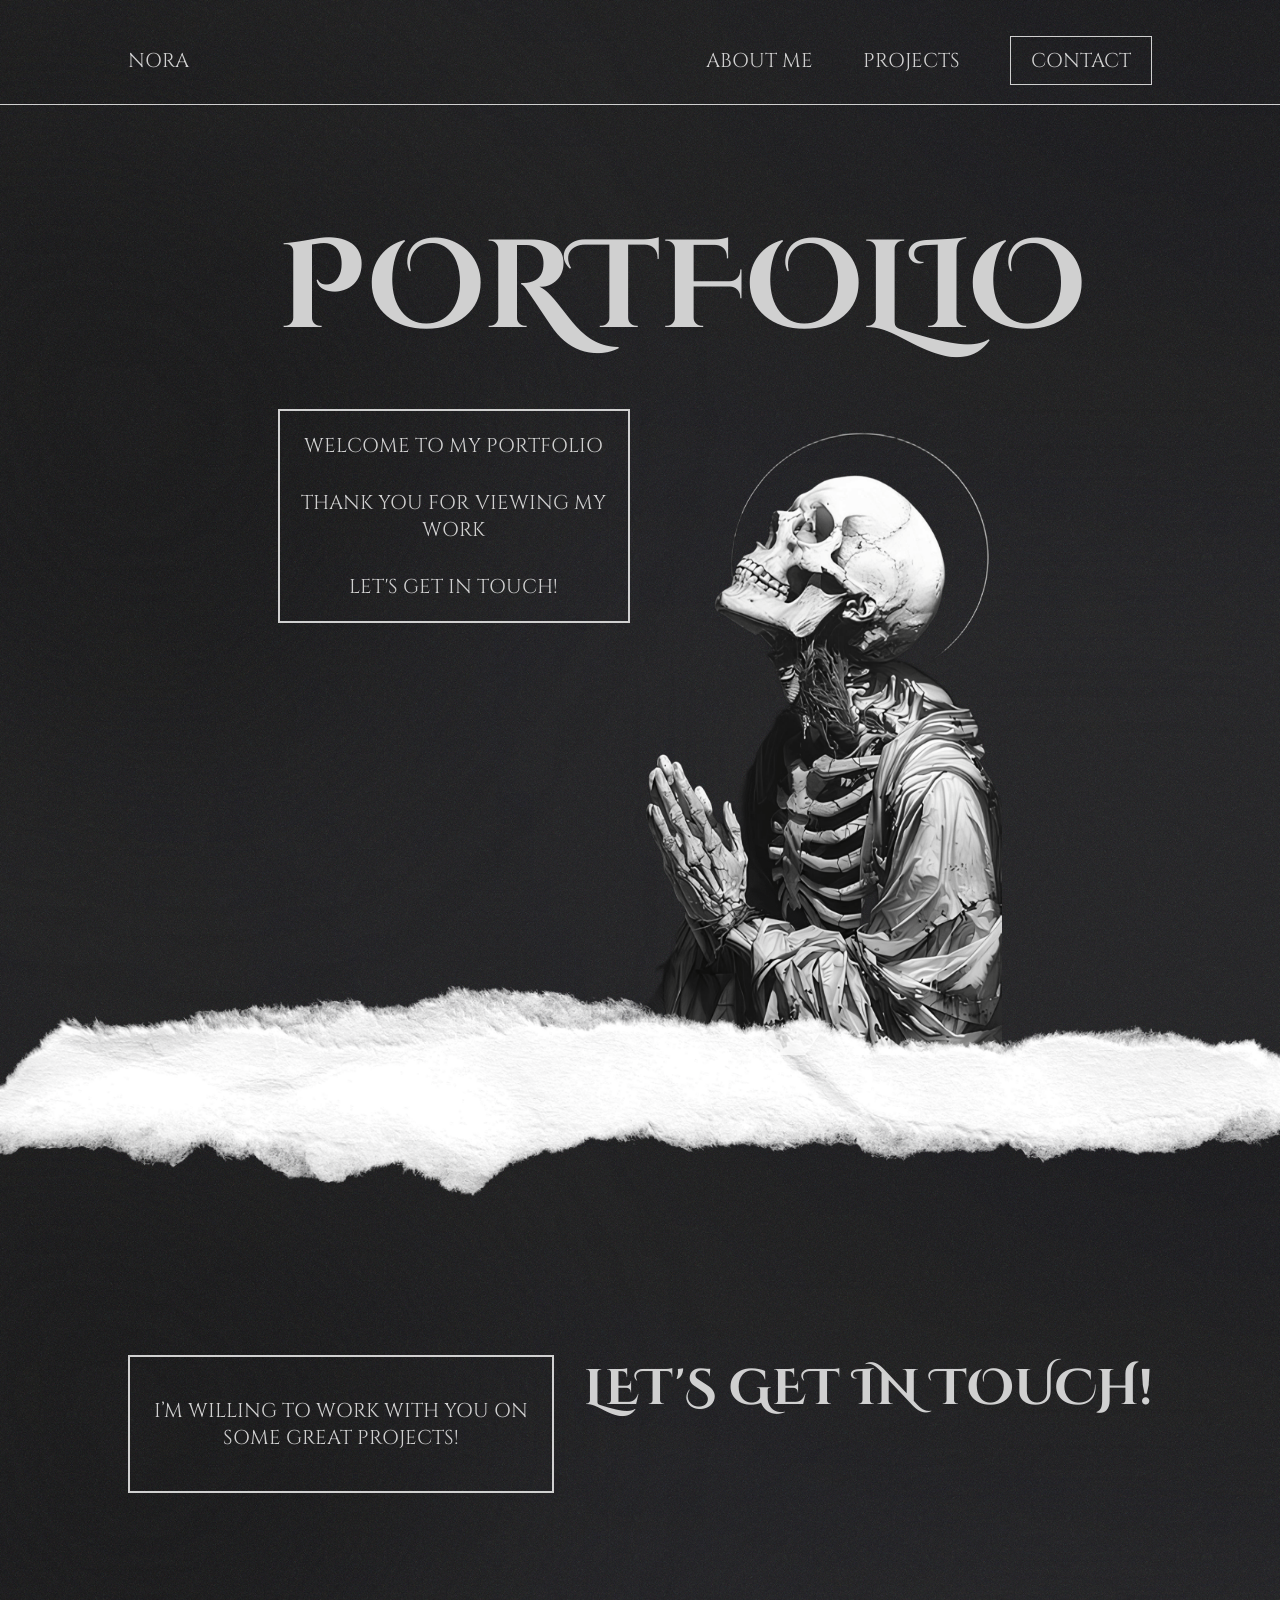
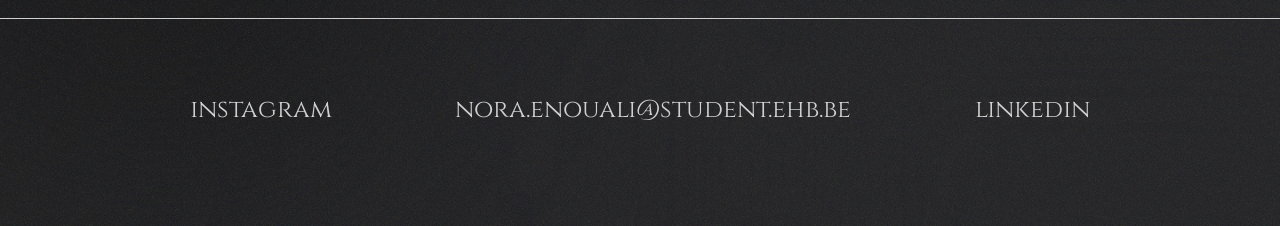
==== index.html @ b0f8bd44 "homepage margin updated + paper tear separation added" ====
<!doctype html>
<html lang="en">
	<head>
		<meta charset="UTF-8" />
		<meta name="viewport" content="width=device-width, initial-scale=1.0" />
		<title>Navbar</title>
		<link rel="stylesheet" href="style.css" />

		<!-- typo  -->
		<link rel="preconnect" href="https://fonts.googleapis.com" />
		<link rel="preconnect" href="https://fonts.gstatic.com" crossorigin />
		<link
			href="https://fonts.googleapis.com/css2?family=Cinzel:wght@400..900&display=swap"
			rel="stylesheet"
		/>

		<link rel="preconnect" href="https://fonts.googleapis.com" />
		<link rel="preconnect" href="https://fonts.gstatic.com" crossorigin />
		<link
			href="https://fonts.googleapis.com/css2?family=Cinzel+Decorative:wght@400;700;900&display=swap"
			rel="stylesheet"
		/>
	</head>

	<body>
		<nav>
			<div class="menu-wrapper">
				<a class="logo" href="/index.html">Nora</a>

				<ul class="menu">
					<li class="menu-item"><a href="/about-me.html">About me</a></li>
					<li class="menu-item"><a href="/projects.html">Projects</a></li>
					<li class="menu-item menu-item-button"><a href="#">Contact</a></li>
				</ul>
			</div>
		</nav>

		<div class="main">
			<div class="grid">
				<h1 class="title-main">Portfolio</h1>
				<div class="illustration-wrapper-main">
					<img src="images/index-illustration.png" alt="illustration" />
					<div class="textblock">
						<p>Welcome to my portfolio</p>
						<p>Thank you for viewing my work</p>
						<p>Let's get in touch!</p>
					</div>
				</div>
			</div>

			<img
				class="image-paper-tear"
				src="images/paper-tear-1.png"
				alt="paper tear"
			/>
		</div>

		<footer>
			<div class="footer-wrapper">
				<h2 class="title-footer">let's get in touch!</h2>
				<p class="text-footer">
					I’m willing to work with you on some great projects!
				</p>
			</div>

			<ul class="footer-links">
				<li><a href="#">instagram</a></li>
				<li><a href="#">nora.enouali@student.ehb.be</a></li>
				<li><a href="#">linkedin</a></li>
			</ul>
		</footer>
	</body>
</html>
---- style.css ----
body {
	padding: 0;
	margin: 0;
	font-family: "cinzel", serif;
	color: #d0d0d0;
	overflow-x: hidden;
}

p {
	font-size: 20px;
}

a {
	text-decoration: none;
	color: #d0d0d0;
}

nav {
	background-image: url(images/background.png);
	background-repeat: no-repeat;
	background-size: cover;
}

.main {
	background-image: url(images/background.png);
	background-repeat: no-repeat;
	background-size: cover;
	padding: 0 10vw;
	position: relative;
}

.main-center {
	padding: 0;
}

.grid {
	display: grid;
	/* fr makes each repeated column the same width, it calculates it automatically */
	grid-template-columns: repeat(7, 1fr);
	/* gap between each column */
	grid-gap: 25px;
}

.logo {
	color: #d0d0d0;
}

.menu-wrapper {
	display: flex;
	padding: 0 10vw;
	padding-top: 16px;
	align-items: center;
	justify-content: space-between;
	text-transform: uppercase;
	font-size: 20px;
	height: 88px;
	border-bottom: solid 0.5px #d0d0d0;
}

.menu {
	display: flex;
	gap: 50px;
	align-items: center;
}

.menu-item {
	list-style: none;
}

.menu-item-button {
	border: solid 1px #d0d0d0;
	padding: 10px 20px;
}

.title-main {
	font-family: "cinzel decorative", serif;
	text-transform: uppercase;
	font-size: 125px;
	grid-column-start: 2;
	grid-column-end: 7;
	margin-top: 100px;
	margin-bottom: 10px;
}

.title-center {
	text-align: center;
	margin-top: 0;
}

.illustration-wrapper-main {
	display: flex;
	grid-column-start: 2;
	grid-column-end: 7;
	flex-direction: row-reverse;
	gap: 10px;
	justify-content: space-between;
	margin-bottom: 50px;
}

.illustration-wrapper-main img {
	width: 50%;
}

.textblock {
	border: solid 2px #d0d0d0;
	display: flex;
	align-items: center;
	flex-direction: column;
	height: 210px;
	padding: 0 15px;
	justify-content: center;
	text-align: center;
}

.textblock-about {
	height: 130px;
	padding: 0 20px;
}

.textblock p {
	text-align: center;
	text-transform: uppercase;
	margin: 15px 0;
}

footer {
	background-image: url(images/background.png);
	background-repeat: no-repeat;
	background-size: cover;
	padding: 100px 10vw;
	padding-top: 250px;
}

.footer-wrapper {
	display: flex;
	flex-direction: row-reverse;
	gap: 25px;
	margin-bottom: 50px;
}

.title-footer {
	font-family: "cinzel decorative", serif;
	text-transform: uppercase;
	font-size: 50px;
	width: 60%;
	margin: 0;
	text-align: right;
}

.text-footer {
	text-transform: uppercase;
	border: solid 2px #d0d0d0;
	width: 40%;
	text-align: center;
	padding: 40px 20px;
	margin: 0;
	height: 100%;
}

.footer-links {
	display: flex;
	justify-content: space-around;
	list-style: none;
	padding: 0;
	margin: 0;
	margin-top: 200px;
	position: relative;
}

.footer-links::before {
	content: " ";
	position: absolute;
	top: -75px;
	left: -10vw;
	display: block;
	height: 0.5px;
	width: 100vw;
	background: #d0d0d0;
}

.footer-links li {
	font-size: 25px;
}

.text-about-me {
	text-transform: uppercase;
	grid-column-start: 2;
	grid-column-end: 5;
	margin-top: 25px;
}

.title-subtitle {
	font-family: "cinzel decorative", serif;
	text-transform: uppercase;
	font-size: 50px;
	margin: 0;
	margin-top: 100px;
	grid-column-start: 2;
	grid-column-end: 6;
}

.grid-images {
	grid-column-start: 2;
	grid-column-end: 7;
	display: grid;
	grid-template-columns: repeat(3, 1fr);
	grid-gap: 25px;
	grid-auto-rows: 300px;
	margin-bottom: 100px;
}

.grid-images-1 {
	grid-column-start: 1;
	grid-column-end: 4;
	grid-row-start: 1;
	grid-row-end: 2;
	width: 100%;
	height: 100%;
	object-fit: cover;
	object-position: top;
}

.grid-images-2 {
	grid-column-start: 1;
	grid-column-end: 2;
	grid-row-start: 2;
	grid-row-end: 3;
	width: 100%;
	height: 100%;
	object-fit: cover;
	background-color: black;
}

.grid-images-3 {
	grid-column-start: 2;
	grid-column-end: 4;
	grid-row-start: 2;
	grid-row-end: 3;
	width: 100%;
	height: 100%;
	object-fit: cover;
}

.image-fullwidth {
	width: 100vw;
}

.image-fullwidth img {
	width: 100%;
}

.media-portfolio-1 {
	grid-column-start: 1;
	grid-column-end: 2;
	grid-row-start: 1;
	grid-row-end: 4;
	width: 100%;
	height: 100%;
	object-fit: cover;
	object-position: top;
	filter: grayscale(1);
}

.media-portfolio-2 {
	grid-column-start: 2;
	grid-column-end: 4;
	grid-row-start: 1;
	grid-row-end: 3;
	width: 100%;
	height: 100%;
	object-fit: cover;
}

.media-portfolio-3 {
	grid-column-start: 2;
	grid-column-end: 3;
	grid-row-start: 3;
	grid-row-end: 4;
	width: 100%;
	height: 100%;
	object-fit: cover;
	object-position: top;
	filter: grayscale(1);
}

.media-portfolio-4 {
	grid-column-start: 3;
	grid-column-end: 4;
	grid-row-start: 3;
	grid-row-end: 4;
	width: 100%;
	height: 100%;
	object-fit: cover;
	object-position: top;
	filter: grayscale(1);
}

.image-paper-tear {
	width: 100vw;
	position: absolute;
	left: 0;
	bottom: -100px;
}
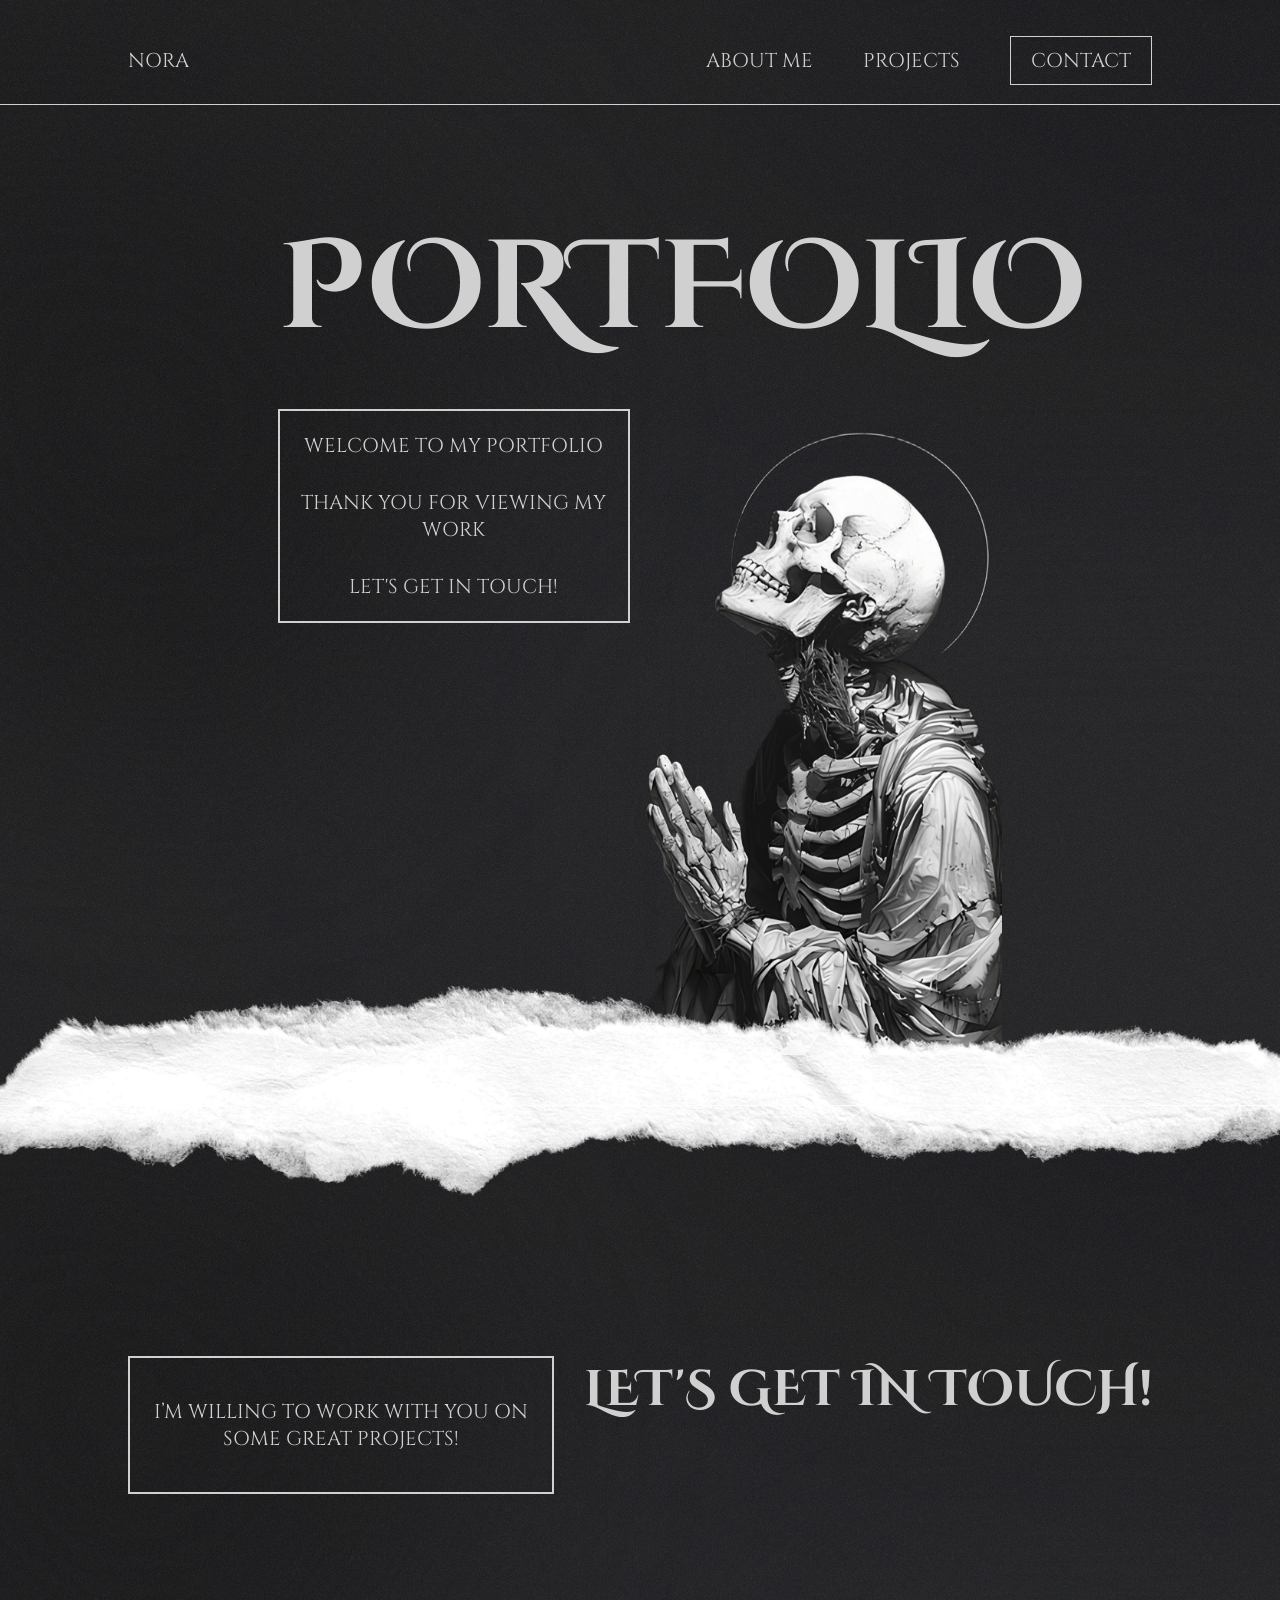
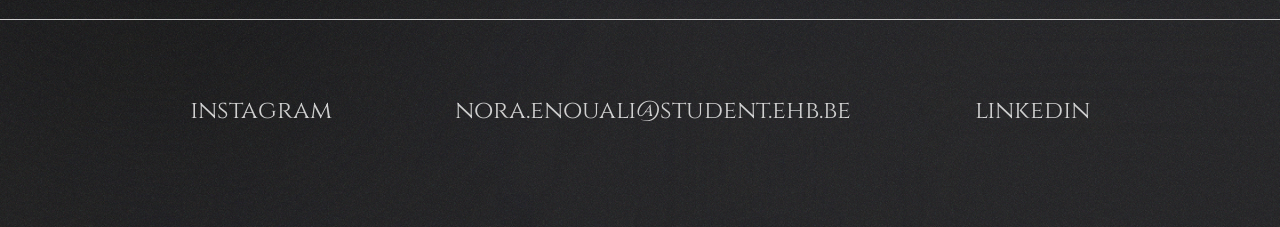
==== commit 7d70ab85: "connected "contact" in navigation to footer part of each page" ====
--- a/index.html
+++ b/index.html
@@ -30,7 +30,9 @@
 				<ul class="menu">
 					<li class="menu-item"><a href="/about-me.html">About me</a></li>
 					<li class="menu-item"><a href="/projects.html">Projects</a></li>
-					<li class="menu-item menu-item-button"><a href="#">Contact</a></li>
+					<li class="menu-item menu-item-button">
+						<a href="#footer">Contact</a>
+					</li>
 				</ul>
 			</div>
 		</nav>
@@ -55,7 +57,7 @@
 			/>
 		</div>
 
-		<footer>
+		<footer id="footer">
 			<div class="footer-wrapper">
 				<h2 class="title-footer">let's get in touch!</h2>
 				<p class="text-footer">
@@ -64,9 +66,25 @@
 			</div>
 
 			<ul class="footer-links">
-				<li><a href="#">instagram</a></li>
-				<li><a href="#">nora.enouali@student.ehb.be</a></li>
-				<li><a href="#">linkedin</a></li>
+				<li>
+					<a
+						href="https://www.instagram.com/noraenouali/?next=%2Fdaizora%2F"
+						target="_blank"
+						>instagram</a
+					>
+				</li>
+				<li>
+					<a href="mailto:nora.enouali@student.ehb.be"
+						>nora.enouali@student.ehb.be</a
+					>
+				</li>
+				<li>
+					<a
+						href="https://www.linkedin.com/in/nora-enouali-6886b6383/"
+						target="_blank"
+						>linkedin</a
+					>
+				</li>
 			</ul>
 		</footer>
 	</body>
--- a/style.css
+++ b/style.css
@@ -39,6 +39,7 @@
 	grid-template-columns: repeat(7, 1fr);
 	/* gap between each column */
 	grid-gap: 25px;
+	position: relative;
 }
 
 .logo {
@@ -85,6 +86,7 @@
 .title-center {
 	text-align: center;
 	margin-top: 0;
+	padding-top: 100px;
 }
 
 .illustration-wrapper-main {
@@ -129,6 +131,7 @@
 	background-size: cover;
 	padding: 100px 10vw;
 	padding-top: 250px;
+	border-top: solid 0.5px #d0d0d0;
 }
 
 .footer-wrapper {
@@ -187,6 +190,7 @@
 	grid-column-start: 2;
 	grid-column-end: 5;
 	margin-top: 25px;
+	margin-bottom: 300px;
 }
 
 .title-subtitle {
@@ -195,6 +199,7 @@
 	font-size: 50px;
 	margin: 0;
 	margin-top: 100px;
+	margin-bottom: 50px;
 	grid-column-start: 2;
 	grid-column-end: 6;
 }
@@ -241,8 +246,13 @@
 	object-fit: cover;
 }
 
+.grid-images-media {
+	margin-top: 450px;
+}
+
 .image-fullwidth {
 	width: 100vw;
+	position: relative;
 }
 
 .image-fullwidth img {
@@ -301,3 +311,13 @@
 	left: 0;
 	bottom: -100px;
 }
+
+.image-paper-tear-2 {
+	bottom: unset;
+	top: -200px;
+	left: -10vw;
+}
+
+.image-paper-tear-3 {
+	bottom: -350px;
+}
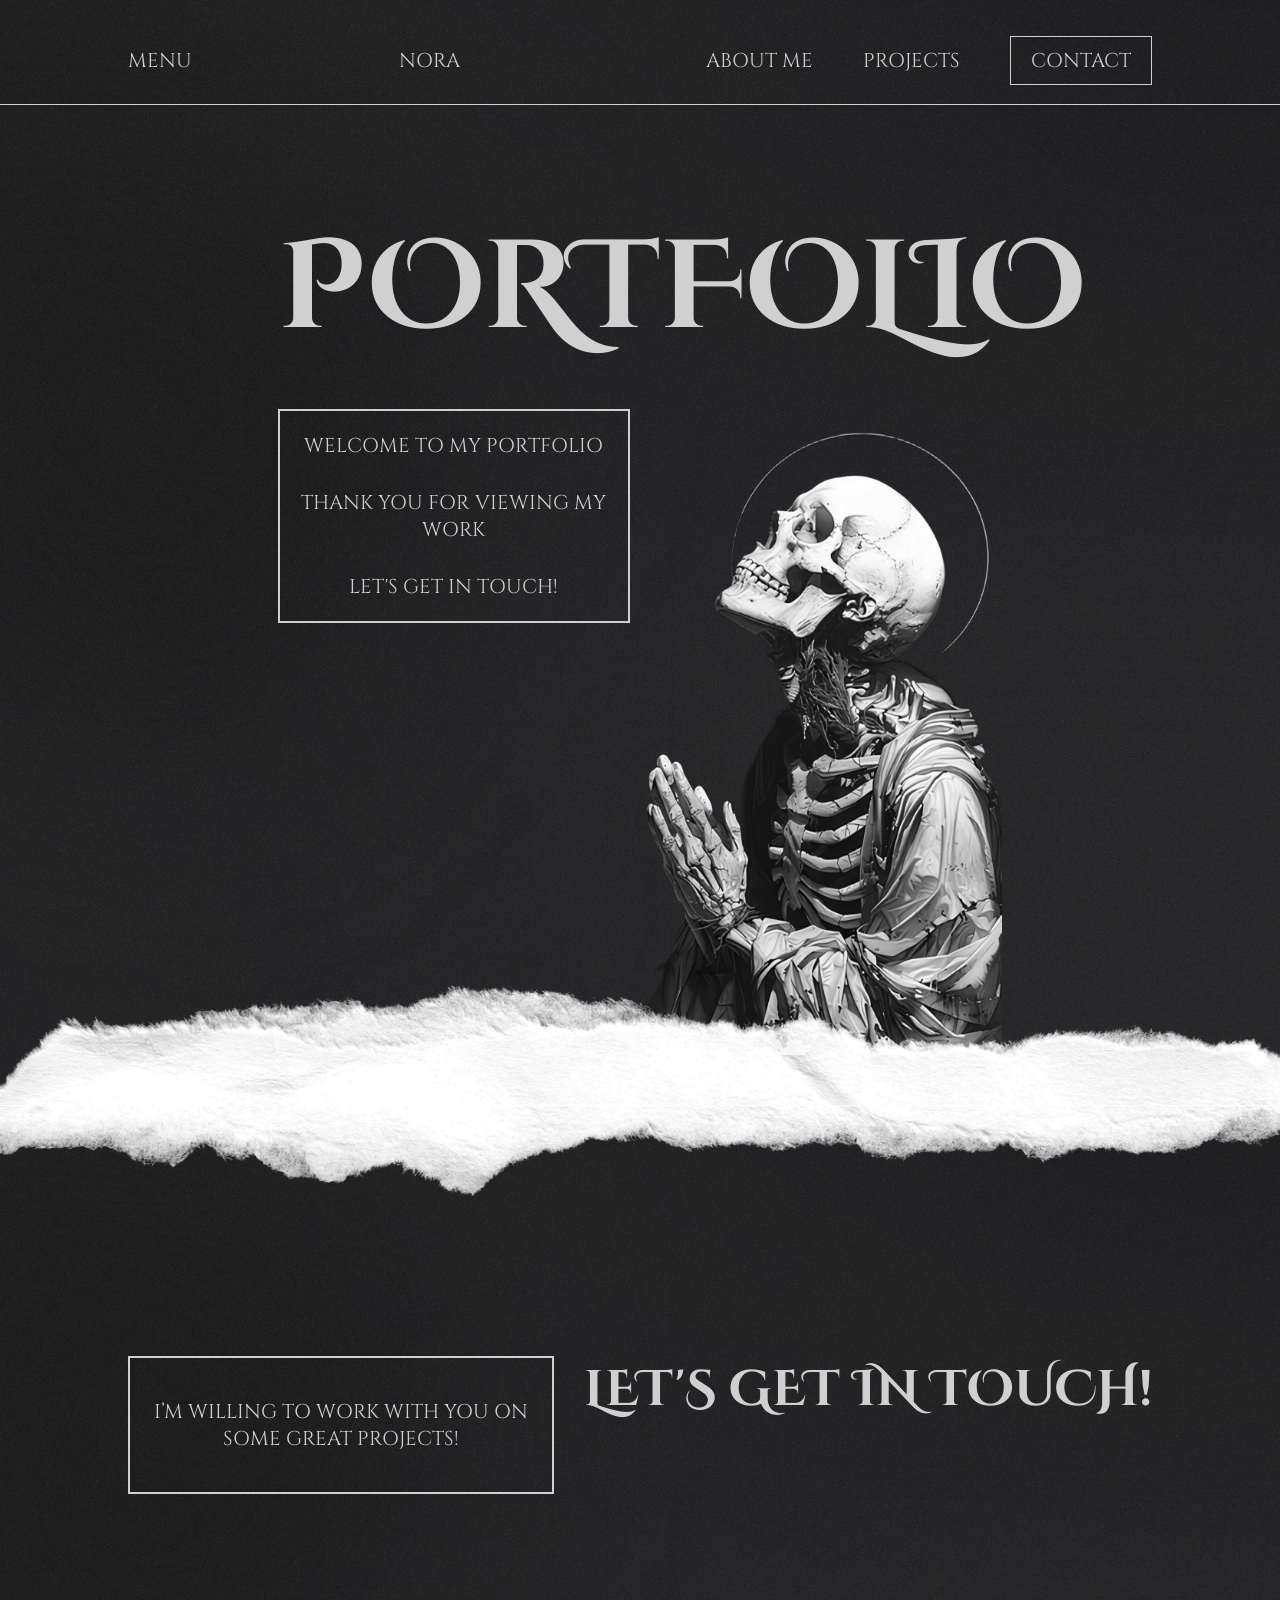
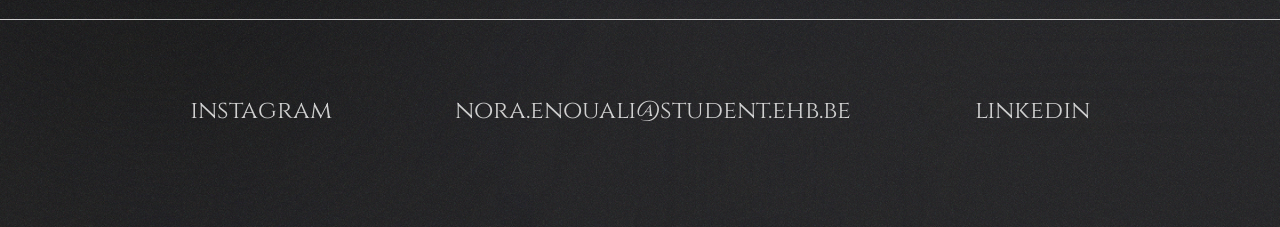
==== commit 145db4aa: "code/script javascript made for burger menu" ====
--- a/index.html
+++ b/index.html
@@ -4,9 +4,12 @@
 		<meta charset="UTF-8" />
 		<meta name="viewport" content="width=device-width, initial-scale=1.0" />
 		<title>Navbar</title>
+		<!-- Stylesheet -->
 		<link rel="stylesheet" href="style.css" />
+		<!-- defer loads js before loading the page -->
+		<script src="/script.js" defer></script>
 
-		<!-- typo  -->
+		<!-- typography  -->
 		<link rel="preconnect" href="https://fonts.googleapis.com" />
 		<link rel="preconnect" href="https://fonts.gstatic.com" crossorigin />
 		<link
@@ -25,12 +28,16 @@
 	<body>
 		<nav>
 			<div class="menu-wrapper">
+				<div class="burger-menu">
+					<span class="burger-menu-text">Menu</span>
+					<span class="burger-menu-icon"></span>
+				</div>
 				<a class="logo" href="/index.html">Nora</a>
 
 				<ul class="menu">
 					<li class="menu-item"><a href="/about-me.html">About me</a></li>
 					<li class="menu-item"><a href="/projects.html">Projects</a></li>
-					<li class="menu-item menu-item-button">
+					<li class="menu-item-button">
 						<a href="#footer">Contact</a>
 					</li>
 				</ul>
--- a/style.css
+++ b/style.css
@@ -44,6 +44,24 @@
 
 .logo {
 	color: #d0d0d0;
+	position: relative;
+}
+
+.logo::after {
+	content: " ";
+	display: block;
+	height: 2px;
+	position: absolute;
+	left: 50%;
+	bottom: 0;
+	background: #d0d0d0;
+	width: 0;
+	transition: all 0.3s ease 0s;
+}
+
+.logo:hover::after {
+	width: 100%;
+	left: 0;
 }
 
 .menu-wrapper {
@@ -66,11 +84,48 @@
 
 .menu-item {
 	list-style: none;
+	position: relative;
+}
+
+.menu-item a {
+	position: relative;
+}
+
+.menu-item a::after {
+	content: " ";
+	display: block;
+	height: 2px;
+	position: absolute;
+	left: 50%;
+	bottom: 0;
+	background: #d0d0d0;
+	width: 0;
+	transition: all 0.3s ease 0s;
+}
+
+.menu-item a:hover::after {
+	width: 100%;
+	left: 0;
 }
 
 .menu-item-button {
 	border: solid 1px #d0d0d0;
 	padding: 10px 20px;
+	list-style: none;
+	pointer-events: none;
+	transition: all 0.3s ease 0s;
+}
+
+.menu-item-button > a {
+	pointer-events: auto;
+}
+
+.menu-item-button:hover {
+	background-color: #d0d0d0;
+}
+
+.menu-item-button a:hover {
+	color: #242426;
 }
 
 .title-main {
@@ -170,6 +225,32 @@
 	position: relative;
 }
 
+.footer-links li {
+	list-style: none;
+	position: relative;
+}
+
+.footer-links li a {
+	position: relative;
+}
+
+.footer-links li a::after {
+	content: " ";
+	display: block;
+	height: 2px;
+	position: absolute;
+	left: 50%;
+	bottom: 0;
+	background: #d0d0d0;
+	width: 0;
+	transition: all 0.3s ease 0s;
+}
+
+.footer-links li a:hover::after {
+	width: 100%;
+	left: 0;
+}
+
 .footer-links::before {
 	content: " ";
 	position: absolute;
@@ -271,6 +352,18 @@
 	filter: grayscale(1);
 }
 
+.media-portfolio-1,
+.media-portfolio-3,
+.media-portfolio-4 {
+	transition: all 0.3s ease 0s;
+}
+
+.media-portfolio-1:hover,
+.media-portfolio-3:hover,
+.media-portfolio-4:hover {
+	filter: grayscale(0);
+}
+
 .media-portfolio-2 {
 	grid-column-start: 2;
 	grid-column-end: 4;
@@ -321,3 +414,171 @@
 .image-paper-tear-3 {
 	bottom: -350px;
 }
+
+/* Responsive mobile */
+@media screen and (max-width: 800px) {
+	p {
+		font-size: 16px;
+	}
+	.menu {
+		display: none;
+	}
+	.grid {
+		grid-template-columns: repeat(5, 1fr);
+		grid-gap: 5px;
+	}
+	.title-main {
+		font-size: 40px;
+		grid-column-start: 1;
+		grid-column-end: -1;
+		margin-top: 50px;
+	}
+	.illustration-wrapper-main {
+		grid-column-start: 1;
+		grid-column-end: -1;
+		flex-direction: column;
+		gap: 50px;
+	}
+	.illustration-wrapper-main img {
+		width: 100%;
+	}
+	.textblock {
+		height: 170px;
+	}
+	.textblock p {
+		margin: 5px 0;
+	}
+	.image-paper-tear {
+		bottom: -30px;
+	}
+	.image-paper-tear-2 {
+		top: -35px;
+	}
+	.image-paper-tear-3 {
+		bottom: -90px;
+	}
+	footer {
+		padding: 50px 10vw;
+		padding-top: 75px;
+	}
+	.footer-wrapper {
+		flex-direction: column;
+	}
+	.title-footer {
+		text-align: left;
+		font-size: 30px;
+		width: 100%;
+	}
+	.text-footer {
+		width: 80%;
+	}
+	.footer-links {
+		flex-direction: column;
+		gap: 15px;
+		margin-top: 125px;
+	}
+	.footer-links::before {
+		top: -50px;
+	}
+	.footer-links li {
+		font-size: 16px;
+	}
+	.text-about-me {
+		grid-column-start: 1;
+		grid-column-end: -1;
+		margin-bottom: 100px;
+	}
+	.title-subtitle {
+		grid-column-start: 1;
+		grid-column-end: -1;
+		font-size: 30px;
+	}
+	.grid-images {
+		grid-column-start: 1;
+		grid-column-end: -1;
+		grid-auto-rows: 150px;
+	}
+	.grid-images-1,
+	.grid-images-2,
+	.grid-images-3 {
+		grid-column-start: 1;
+		grid-column-end: -1;
+	}
+	.grid-images-3 {
+		grid-row-start: 3;
+		grid-row-end: 4;
+	}
+	.grid-images-2 {
+		object-fit: contain;
+	}
+	.media-portfolio-1 {
+		grid-column-start: 1;
+		grid-column-end: -1;
+		grid-row-start: 1;
+		grid-row-end: 2;
+	}
+	.media-portfolio-2 {
+		grid-column-start: 1;
+		grid-column-end: -1;
+		grid-row-start: 2;
+		grid-row-end: 3;
+	}
+	.media-portfolio-3 {
+		grid-column-start: 1;
+		grid-column-end: -1;
+		grid-row-start: 3;
+		grid-row-end: 4;
+	}
+	.media-portfolio-4 {
+		grid-column-start: 1;
+		grid-column-end: -1;
+		grid-row-start: 4;
+		grid-row-end: 5;
+	}
+	.grid-images-media {
+		padding: 0 10vw;
+		margin-top: 150px;
+	}
+	.menu-wrapper {
+		margin-top: 0;
+		height: 60px;
+	}
+	.title-center {
+		margin-top: 0;
+		padding-top: 50px;
+	}
+
+	/* burger */
+
+	.burger-menu {
+		width: 45px;
+		height: 45px;
+		display: flex;
+		flex-direction: column;
+		position: relative;
+		justify-content: space-around;
+	}
+	.burger-menu-text {
+		font-size: 12px;
+		position: relative;
+		text-transform: uppercase;
+		top: -5px;
+		letter-spacing: 2px;
+		text-align: center;
+	}
+	.burger-menu-icon {
+		height: 2px;
+		width: 100%;
+		position: relative;
+		background-color: #d0d0d0;
+	}
+	.burger-menu-icon::before {
+		content: "";
+		width: 100%;
+		position: absolute;
+		left: 0;
+		bottom: 12px;
+		height: 2px;
+		background-color: #d0d0d0;
+	}
+}
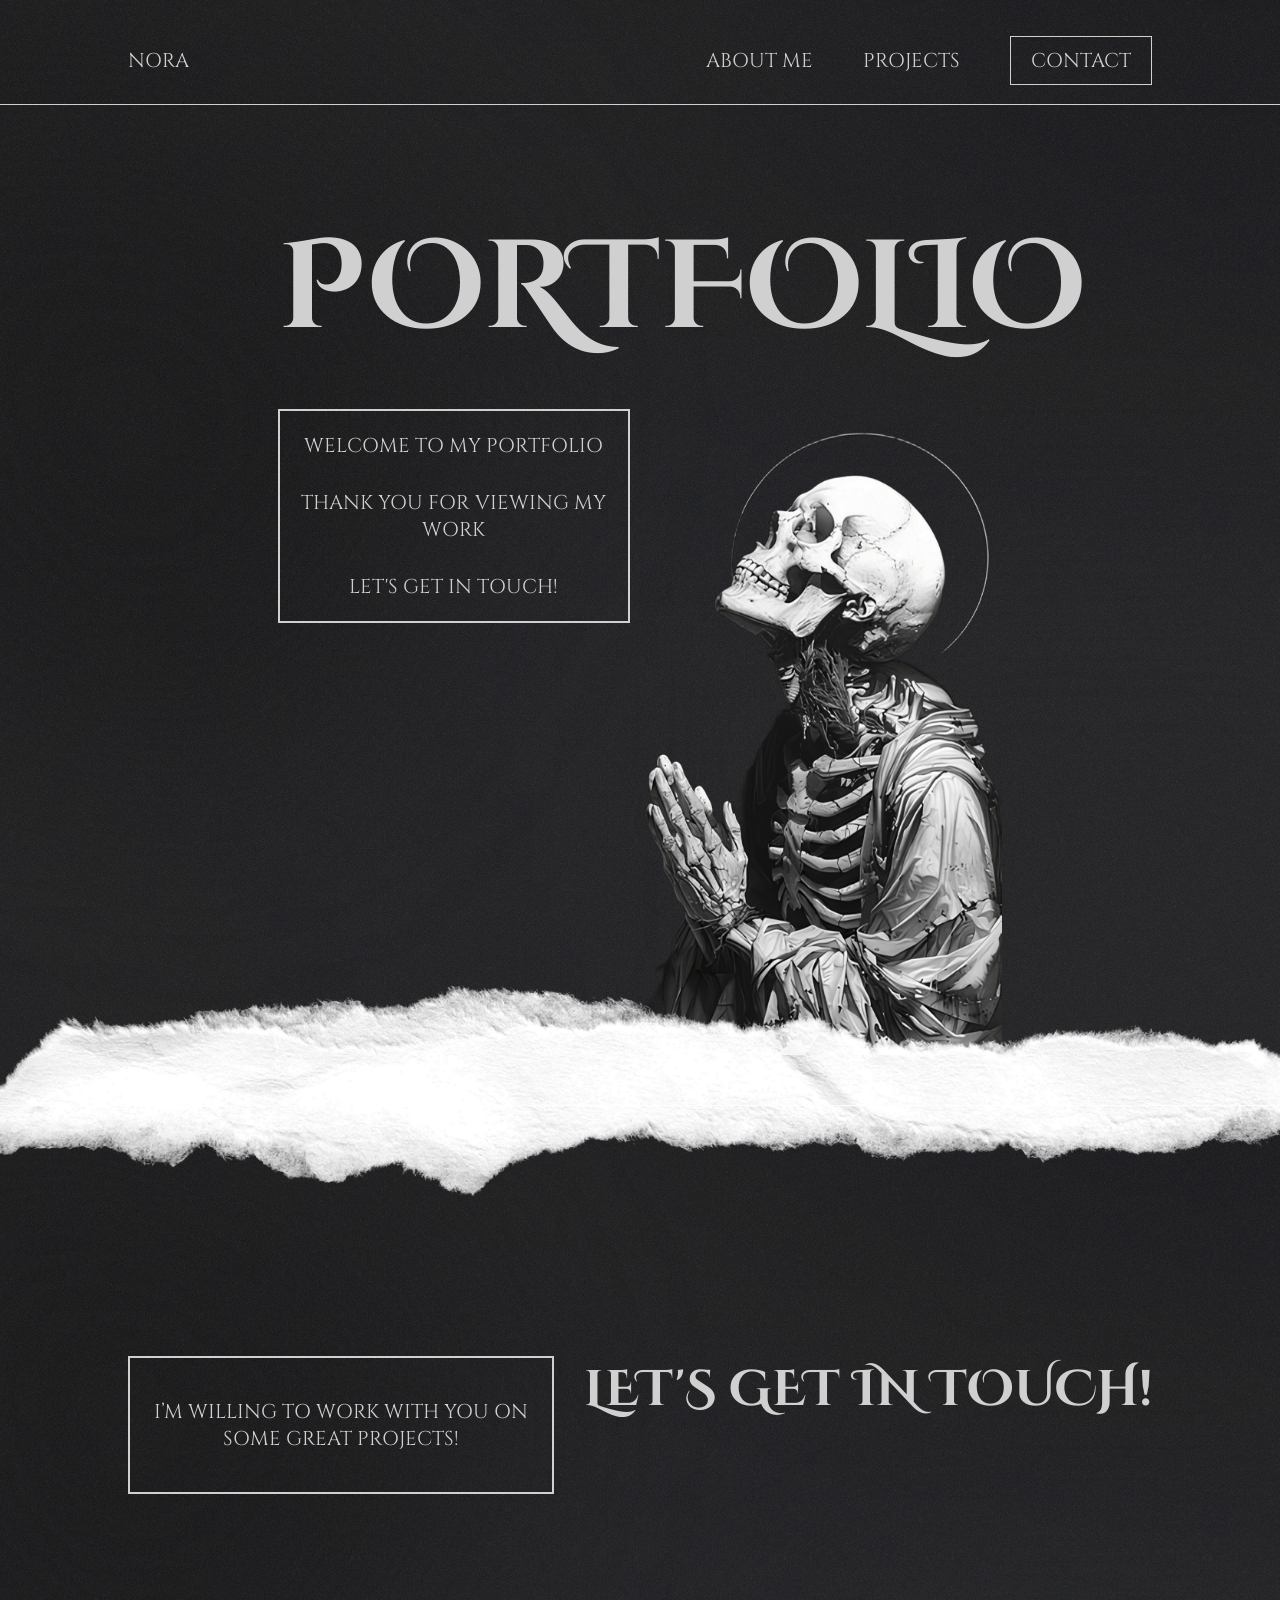
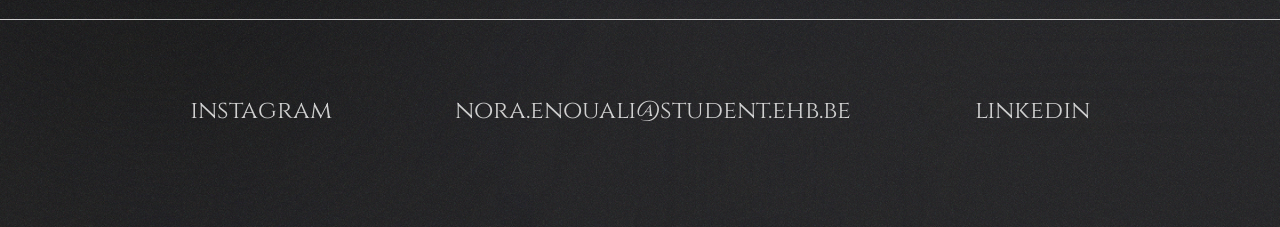
==== commit ed7a92c9: "burger menu design completed" ====
--- a/index.html
+++ b/index.html
@@ -3,7 +3,7 @@
 	<head>
 		<meta charset="UTF-8" />
 		<meta name="viewport" content="width=device-width, initial-scale=1.0" />
-		<title>Navbar</title>
+		<title>Nora Enouali | Portfolio</title>
 		<!-- Stylesheet -->
 		<link rel="stylesheet" href="style.css" />
 		<!-- defer loads js before loading the page -->
--- a/style.css
+++ b/style.css
@@ -4,6 +4,49 @@
 	font-family: "cinzel", serif;
 	color: #d0d0d0;
 	overflow-x: hidden;
+}
+
+body[burger-active-menu] {
+	overflow: hidden;
+}
+
+body[burger-active-menu] .burger-menu {
+	position: fixed;
+}
+
+body[burger-active-menu] .logo {
+	position: fixed;
+	z-index: 15;
+	right: 10vw;
+}
+
+body[burger-active-menu] .burger-menu-text {
+	opacity: 0;
+}
+
+body[burger-active-menu] .burger-menu-icon {
+	transform: translateY(-15px) rotate(45deg);
+}
+
+body[burger-active-menu] .burger-menu-icon::before {
+	transform: translateY(12px) rotate(-90deg);
+}
+
+body[burger-active-menu] .menu {
+	width: 100vw;
+	height: 100vh;
+	background: url(/images/background.png);
+	background-repeat: no-repeat;
+	background-size: cover;
+	position: fixed;
+	top: 0;
+	left: 0;
+	display: flex;
+	z-index: 10;
+	margin: 0;
+	align-items: flex-start;
+	flex-direction: column;
+	justify-content: center;
 }
 
 p {
@@ -415,6 +458,10 @@
 	bottom: -350px;
 }
 
+.burger-menu {
+	display: none;
+}
+
 /* Responsive mobile */
 @media screen and (max-width: 800px) {
 	p {
@@ -557,6 +604,7 @@
 		flex-direction: column;
 		position: relative;
 		justify-content: space-around;
+		z-index: 15;
 	}
 	.burger-menu-text {
 		font-size: 12px;
@@ -565,12 +613,15 @@
 		top: -5px;
 		letter-spacing: 2px;
 		text-align: center;
+		transition: all 0.3s ease;
 	}
 	.burger-menu-icon {
 		height: 2px;
 		width: 100%;
 		position: relative;
 		background-color: #d0d0d0;
+		transform: translateY(0) rotate(0);
+		transition: all 0.3s ease;
 	}
 	.burger-menu-icon::before {
 		content: "";
@@ -580,5 +631,7 @@
 		bottom: 12px;
 		height: 2px;
 		background-color: #d0d0d0;
-	}
-}
+		transform: translateY(0) rotate(0);
+		transition: all 0.3s ease;
+	}
+}
